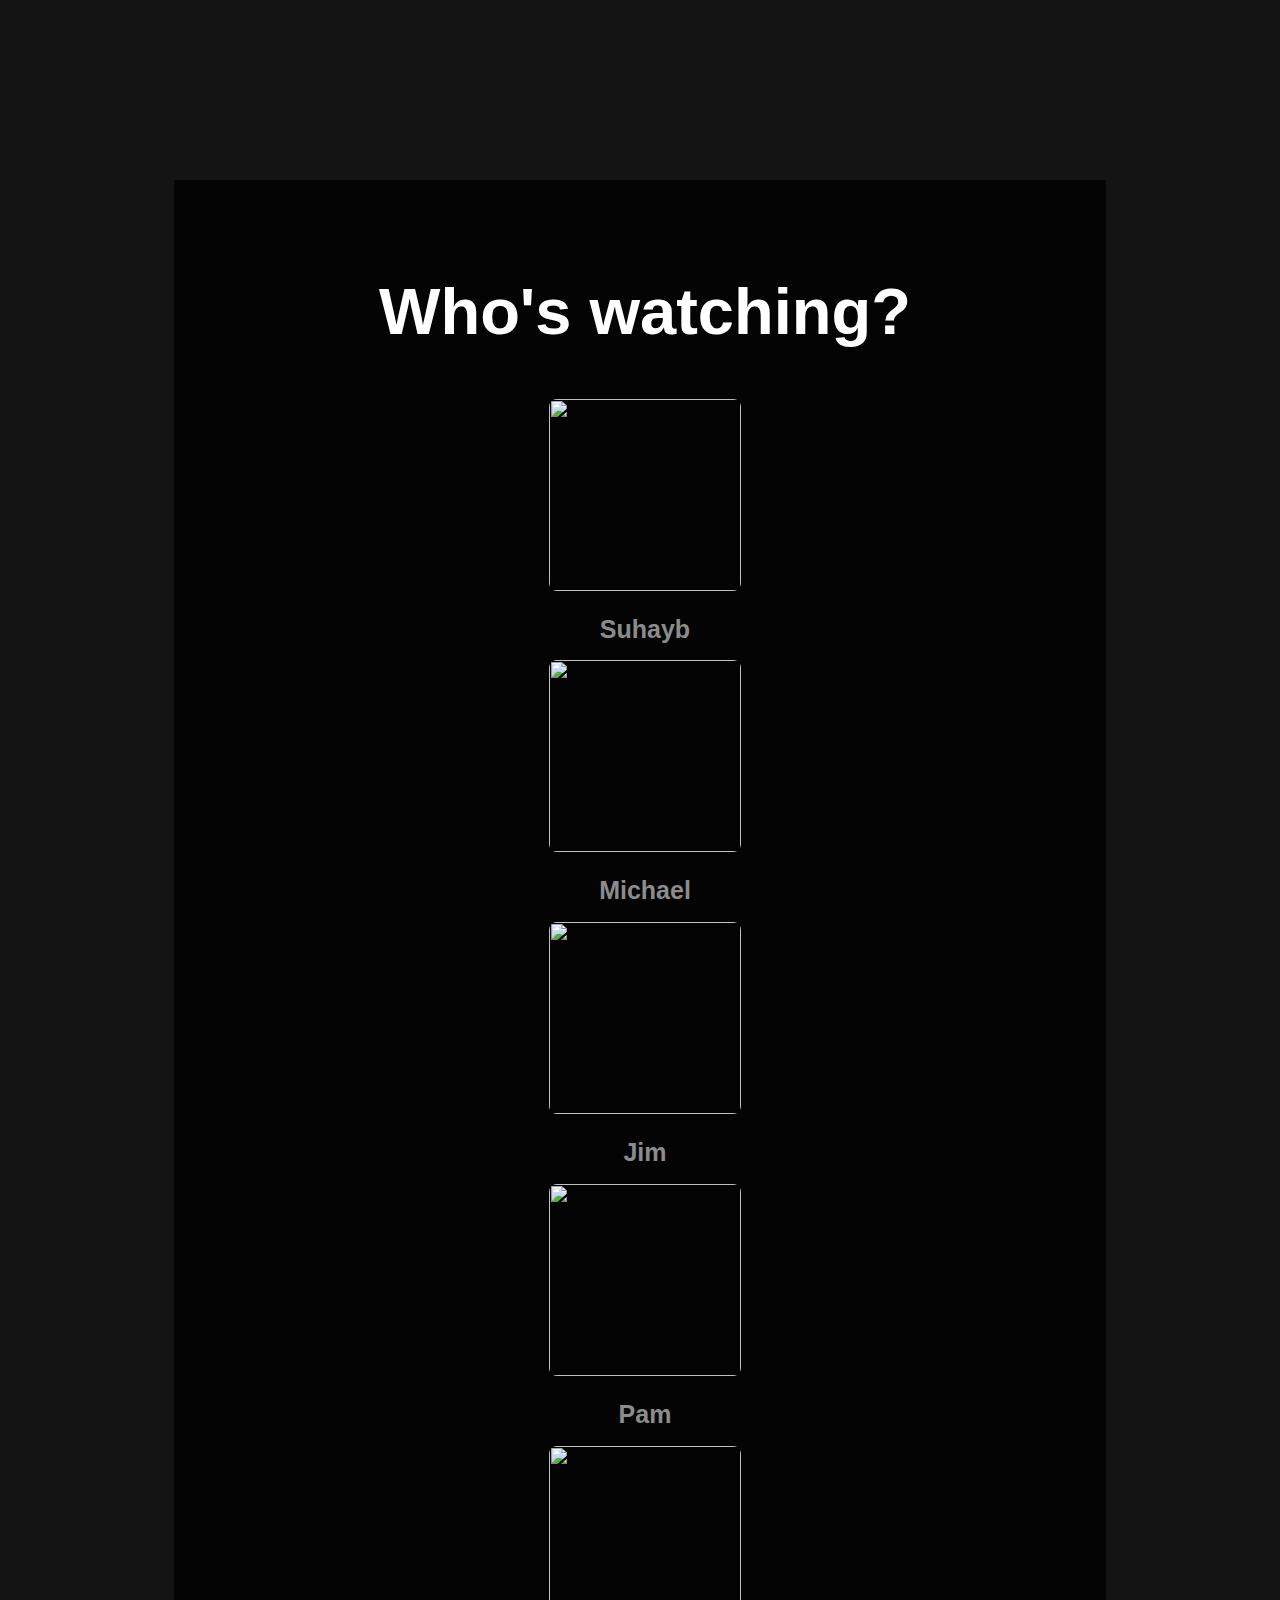
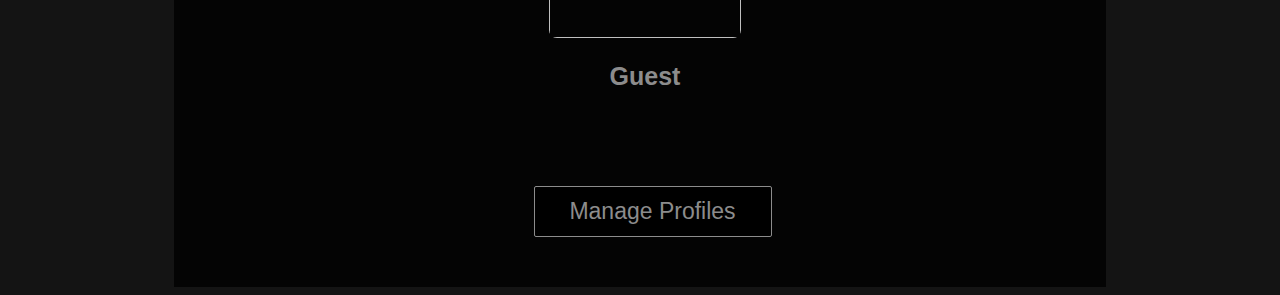
==== login.html @ c8b0978b "fixes" ====
<!DOCTYPE html>

<html lang="en">
    <head>
        <meta charset="utf-8">
        <meta name="viewport" content="width=device-width, initial-scale=1">

        <link href="https://cdn.jsdelivr.net/npm/bootstrap@5.2.3/dist/css/bootstrap.min.css" rel="stylesheet" integrity="sha384-rbsA2VBKQhggwzxH7pPCaAqO46MgnOM80zW1RWuH61DGLwZJEdK2Kadq2F9CUG65" crossorigin="anonymous">
        <script src="https://cdn.jsdelivr.net/npm/bootstrap@5.2.3/dist/js/bootstrap.bundle.min.js" integrity="sha384-kenU1KFdBIe4zVF0s0G1M5b4hcpxyD9F7jL+jjXkk+Q2h455rYXK/7HAuoJl+0I4" crossorigin="anonymous"></script>

        <link href="styleslogin.css" rel="stylesheet">

        <script src="script.js" type="text/javascript"></script>
        <title>Netflix</title>

        <link rel = "icon" href = "https://static-00.iconduck.com/assets.00/netflix-icon-icon-1024x1024-w4ni4f6d.png" 
                type = "image/x-icon">

    </head>
    <body class="back">


        <div class="mainbox">
            <h1 style="color:white;" id="signin"> Who's watching? </h1>

            <div class="row a">

                <div class="col">
                    <img src="https://wallpapers.com/images/high/netflix-profile-pictures-1000-x-1000-dyrp6bw6adbulg5b.webp" 
                height=192px width=192px id="pfp">
                    <h1 id="user"> Suhayb </h1>
                </div>

                <div class="col">
                    <img src="https://occ-0-3752-64.1.nflxso.net/dnm/api/v6/K6hjPJd6cR6FpVELC5Pd6ovHRSk/AAAABd3mDvVI90iOMEOuvW6g48vIgs8Uv6A8xyzJq1ljqFzBGvtWo4Y8Zh5QFARpgwZcs4qs92NiniRNgYq6mWQl81lNiNMYzyPabP8O.png?r=b39" 
                height=192px width=192px id="pfp">
                    <h1 id="user"> Michael </h1>
                </div>

                <div class="col">
                    <img src="https://wallpapers.com/images/high/netflix-profile-pictures-1000-x-1000-2fg93funipvqfs9i.webp" 
                height=192px width=192px id="pfp">
                    <h1 id="user"> Jim </h1>
                </div>

                <div class="col">
                    <img src="https://wallpapers.com/images/high/netflix-profile-pictures-1000-x-1000-62wgyitks6f4l79m.webp" 
                height=192px width=192px id="pfp" >
                    <h1 id="user"> Pam </h1>
                </div>

                <div class="col">
                    <img src="https://occ-0-3752-64.1.nflxso.net/dnm/api/v6/K6hjPJd6cR6FpVELC5Pd6ovHRSk/AAAABRNxh2T8XhS7jBOLKwI1j-R0CJFhtTa-nxz5EhkX0EL4ue-amefp4mC1fsf0-rd8vynj9TXF2unD7iD4vFlh5kp5XCMtfUa4NA.png?r=a16" 
                height=192px width=192px id="pfp">
                    <h1 id="user"> Guest </h1>

                </div>

            <div class="row a">
                <div class="col">

                    <button type="button" id="btn" class="btn">Manage Profiles</button>
                </div>

            </div>


        </div>


    </body>
---- styleslogin.css ----
.back{
    background-color: #141414;

 
 }

 .mainbox{
     width: 65%;
     height: 50%;

     border-style: solid;
     border-color: white;
     border-width: 0px;
 
     padding: 50px;
     padding-left: 60px;
     
     margin: auto;
     margin-top: 180px;

     background-color: rgba(0,0,0,0.8); 
     /* To Give bg color with opacity without affecting child elements use rgba */
  
     
     font-family: 'Helvetica Neue',Helvetica,Arial,sans-serif;
 
 }
 
 .btn{
    color:#8c8c8c;
     background-color:black;
     font-size: 23px;

     
     border-style: solid;
     border-color: #8c8c8c;
     border-width: 1px;
     border-radius: 2px;


     width:238px;
     height:51px;
     margin-left:15px;
     margin-top:45px;
 }

 .btn:hover {
    background-color:black; /* Green */
    color: white;
    border-color: white;
 }
 
 #signin{
     font-size:65px;
     font-weight:700px;
     text-align: center;
 }
 
 
 
 #pfp{
     border-radius: 8px;
 }

 #user{
    color:#8c8c8c;
    margin-top:20px;
    font-size:25px;
 }


 .row.a{
    margin-top: 50px;
 }
 
.col{
    text-align: center;
}





























*/
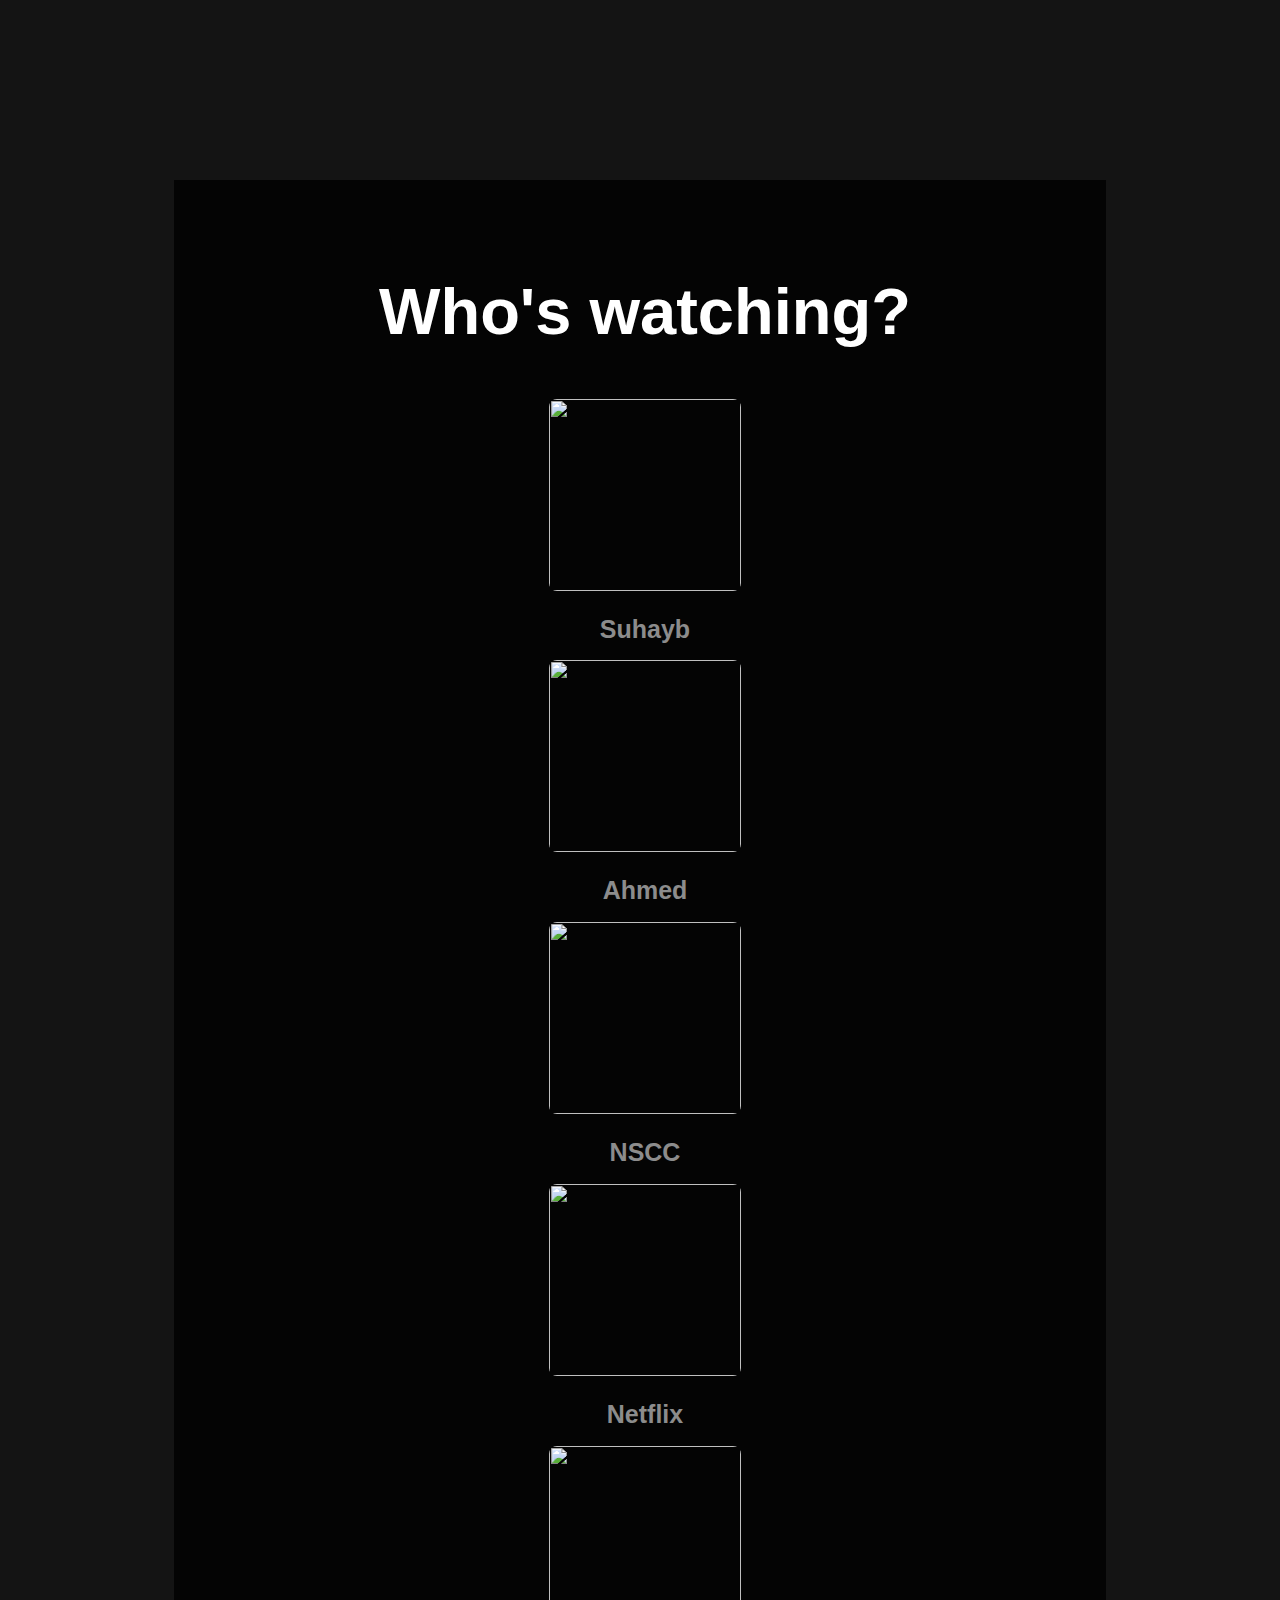
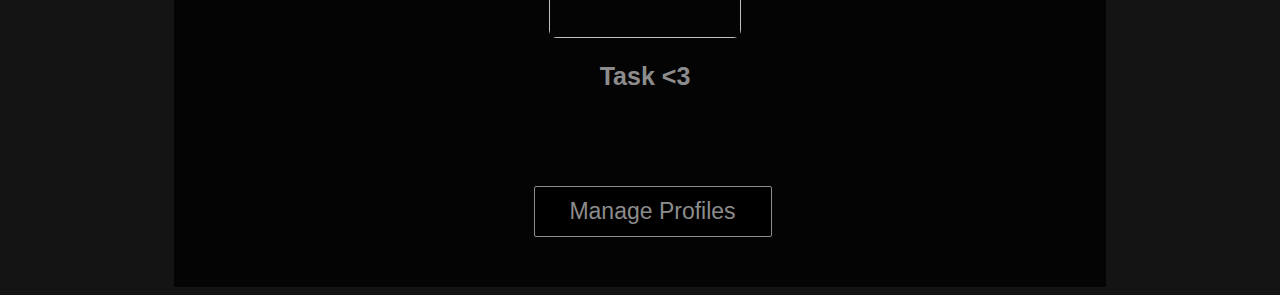
==== commit 9362a20e: "edits" ====
--- a/login.html
+++ b/login.html
@@ -34,25 +34,25 @@
                 <div class="col">
                     <img src="https://occ-0-3752-64.1.nflxso.net/dnm/api/v6/K6hjPJd6cR6FpVELC5Pd6ovHRSk/AAAABd3mDvVI90iOMEOuvW6g48vIgs8Uv6A8xyzJq1ljqFzBGvtWo4Y8Zh5QFARpgwZcs4qs92NiniRNgYq6mWQl81lNiNMYzyPabP8O.png?r=b39" 
                 height=192px width=192px id="pfp">
-                    <h1 id="user"> Michael </h1>
+                    <h1 id="user"> Ahmed</h1>
                 </div>
 
                 <div class="col">
                     <img src="https://wallpapers.com/images/high/netflix-profile-pictures-1000-x-1000-2fg93funipvqfs9i.webp" 
                 height=192px width=192px id="pfp">
-                    <h1 id="user"> Jim </h1>
+                    <h1 id="user"> NSCC </h1>
                 </div>
 
                 <div class="col">
                     <img src="https://wallpapers.com/images/high/netflix-profile-pictures-1000-x-1000-62wgyitks6f4l79m.webp" 
                 height=192px width=192px id="pfp" >
-                    <h1 id="user"> Pam </h1>
+                    <h1 id="user"> Netflix </h1>
                 </div>
 
                 <div class="col">
                     <img src="https://occ-0-3752-64.1.nflxso.net/dnm/api/v6/K6hjPJd6cR6FpVELC5Pd6ovHRSk/AAAABRNxh2T8XhS7jBOLKwI1j-R0CJFhtTa-nxz5EhkX0EL4ue-amefp4mC1fsf0-rd8vynj9TXF2unD7iD4vFlh5kp5XCMtfUa4NA.png?r=a16" 
                 height=192px width=192px id="pfp">
-                    <h1 id="user"> Guest </h1>
+                    <h1 id="user"> Task <3 </h1>
 
                 </div>
 
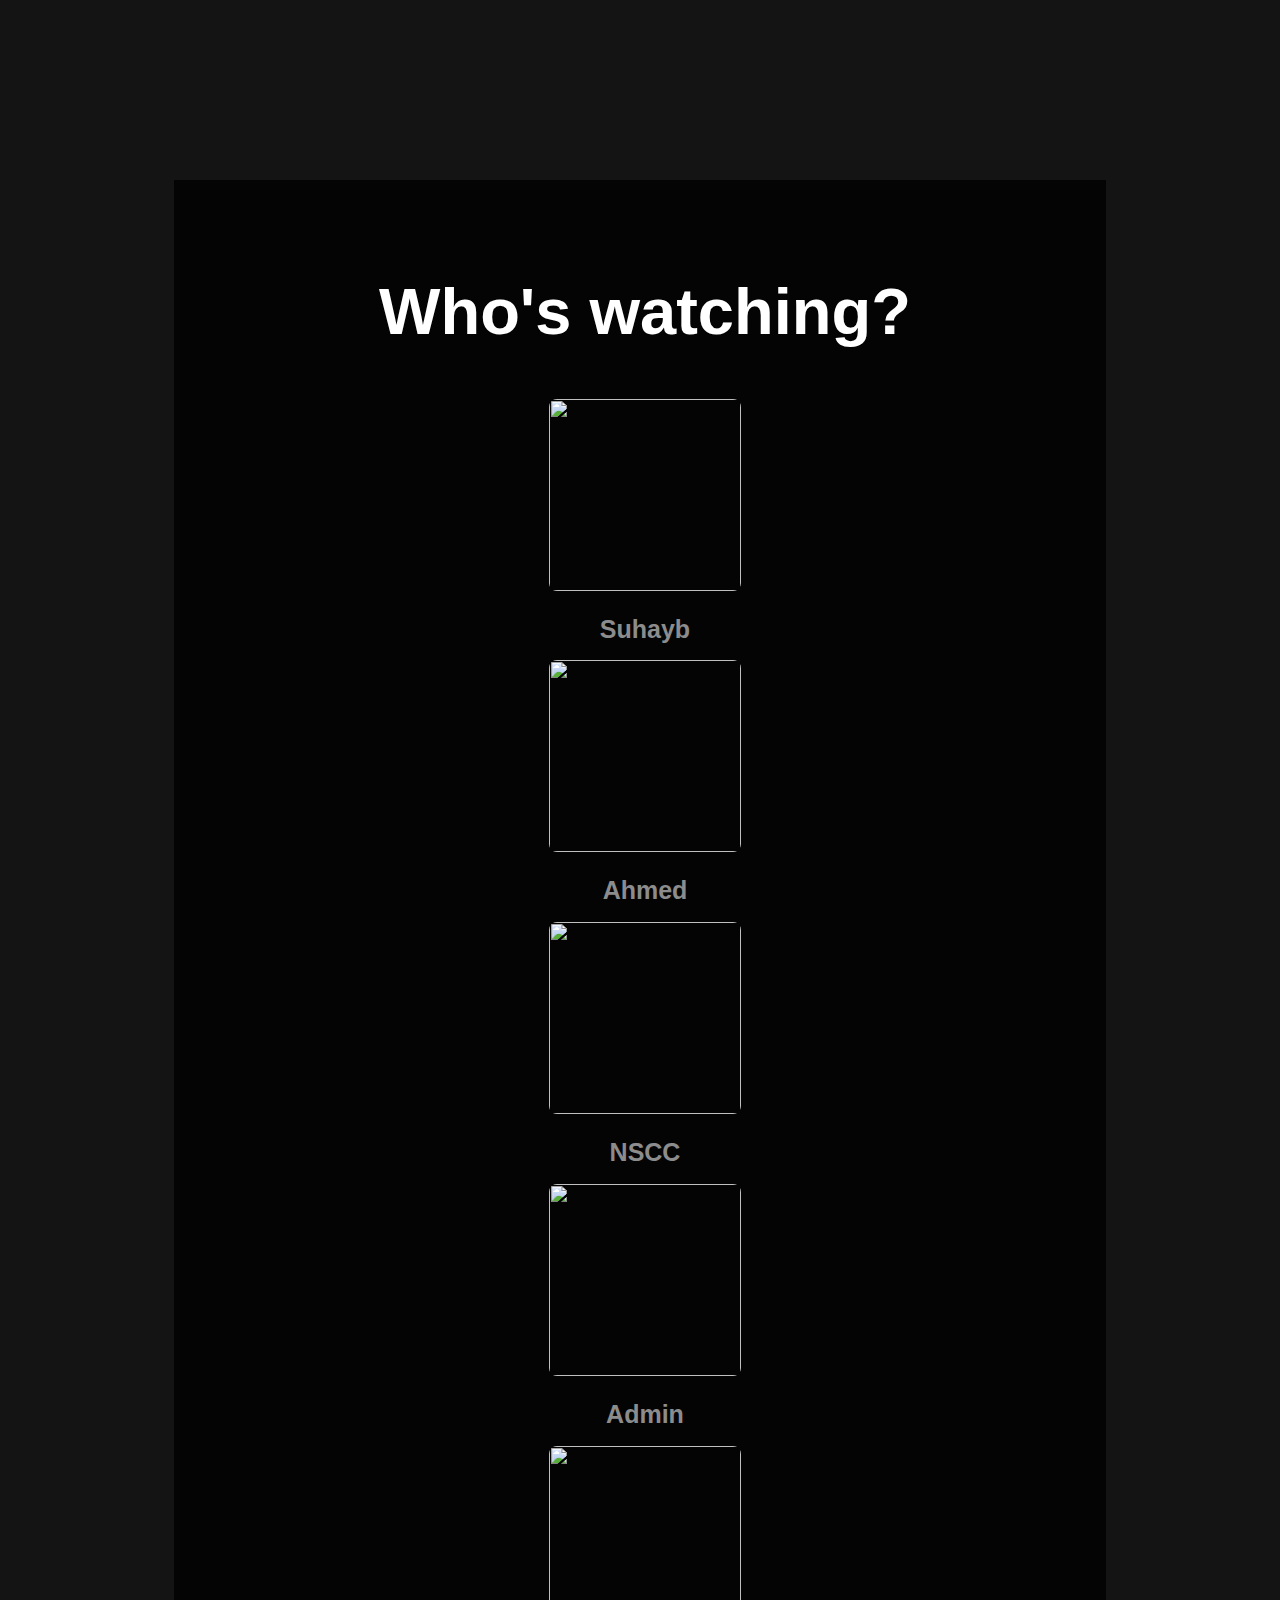
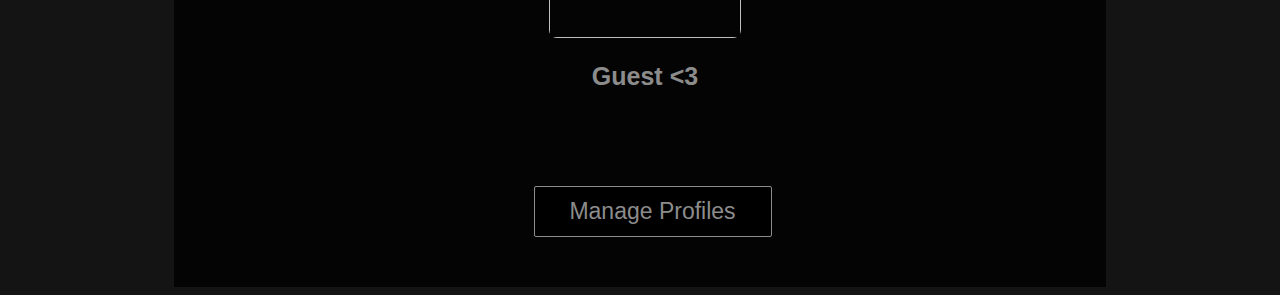
==== commit 09a2ac0d: "edits" ====
--- a/login.html
+++ b/login.html
@@ -46,13 +46,13 @@
                 <div class="col">
                     <img src="https://wallpapers.com/images/high/netflix-profile-pictures-1000-x-1000-62wgyitks6f4l79m.webp" 
                 height=192px width=192px id="pfp" >
-                    <h1 id="user"> Netflix </h1>
+                    <h1 id="user"> Admin</h1>
                 </div>
 
                 <div class="col">
                     <img src="https://occ-0-3752-64.1.nflxso.net/dnm/api/v6/K6hjPJd6cR6FpVELC5Pd6ovHRSk/AAAABRNxh2T8XhS7jBOLKwI1j-R0CJFhtTa-nxz5EhkX0EL4ue-amefp4mC1fsf0-rd8vynj9TXF2unD7iD4vFlh5kp5XCMtfUa4NA.png?r=a16" 
                 height=192px width=192px id="pfp">
-                    <h1 id="user"> Task <3 </h1>
+                    <h1 id="user"> Guest <3 </h1>
 
                 </div>
 
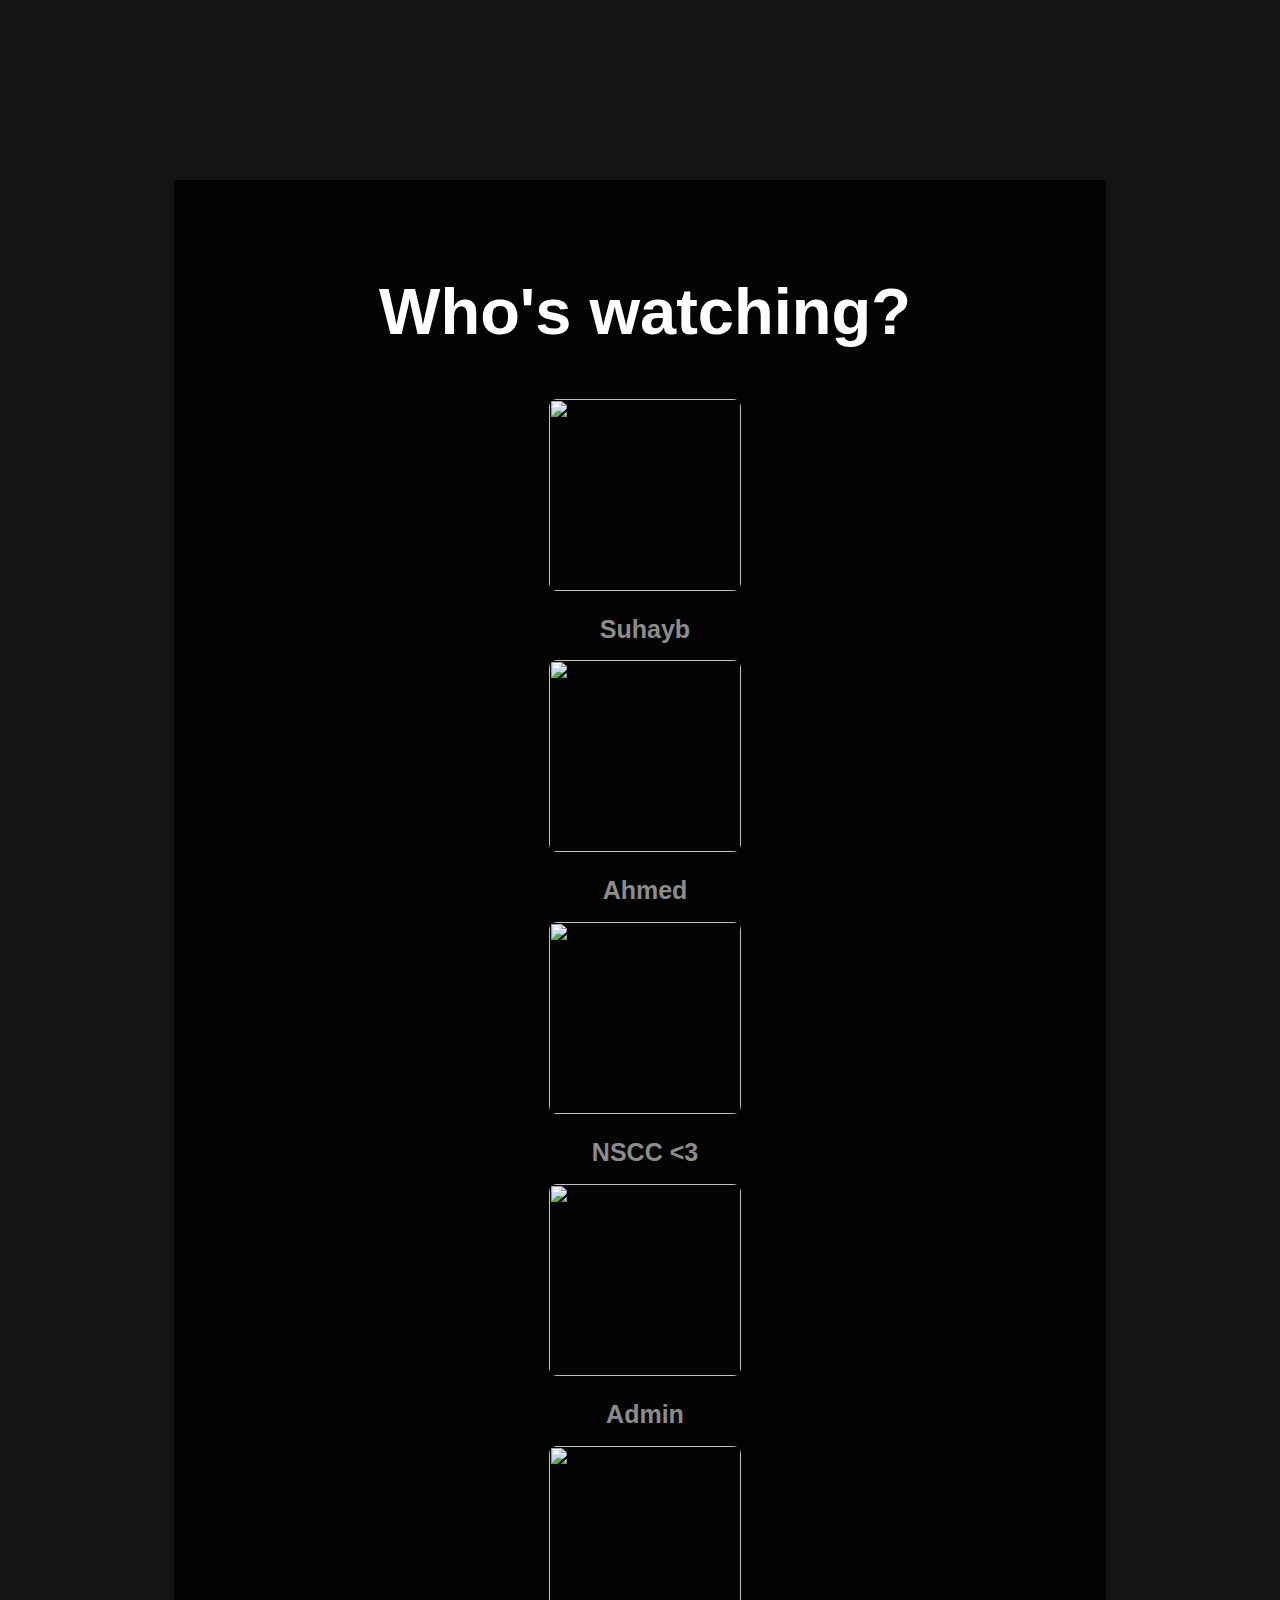
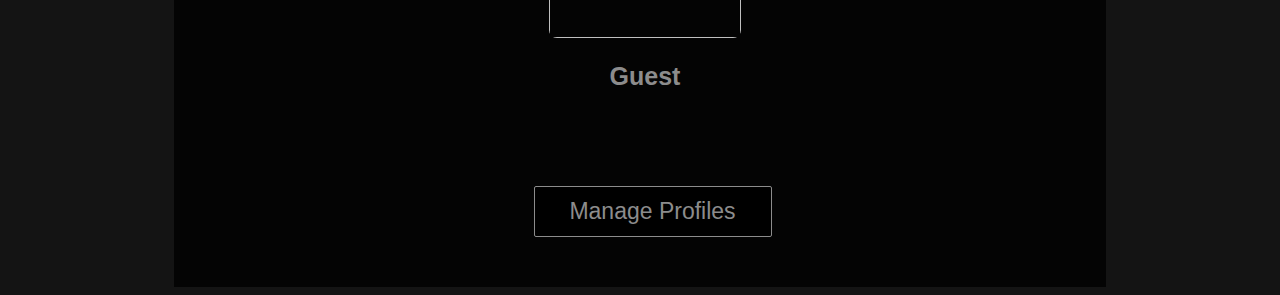
==== commit b26fa093: "edits" ====
--- a/login.html
+++ b/login.html
@@ -40,7 +40,7 @@
                 <div class="col">
                     <img src="https://wallpapers.com/images/high/netflix-profile-pictures-1000-x-1000-2fg93funipvqfs9i.webp" 
                 height=192px width=192px id="pfp">
-                    <h1 id="user"> NSCC </h1>
+                    <h1 id="user"> NSCC <3 </h1>
                 </div>
 
                 <div class="col">
@@ -52,7 +52,7 @@
                 <div class="col">
                     <img src="https://occ-0-3752-64.1.nflxso.net/dnm/api/v6/K6hjPJd6cR6FpVELC5Pd6ovHRSk/AAAABRNxh2T8XhS7jBOLKwI1j-R0CJFhtTa-nxz5EhkX0EL4ue-amefp4mC1fsf0-rd8vynj9TXF2unD7iD4vFlh5kp5XCMtfUa4NA.png?r=a16" 
                 height=192px width=192px id="pfp">
-                    <h1 id="user"> Guest <3 </h1>
+                    <h1 id="user"> Guest</h1>
 
                 </div>
 
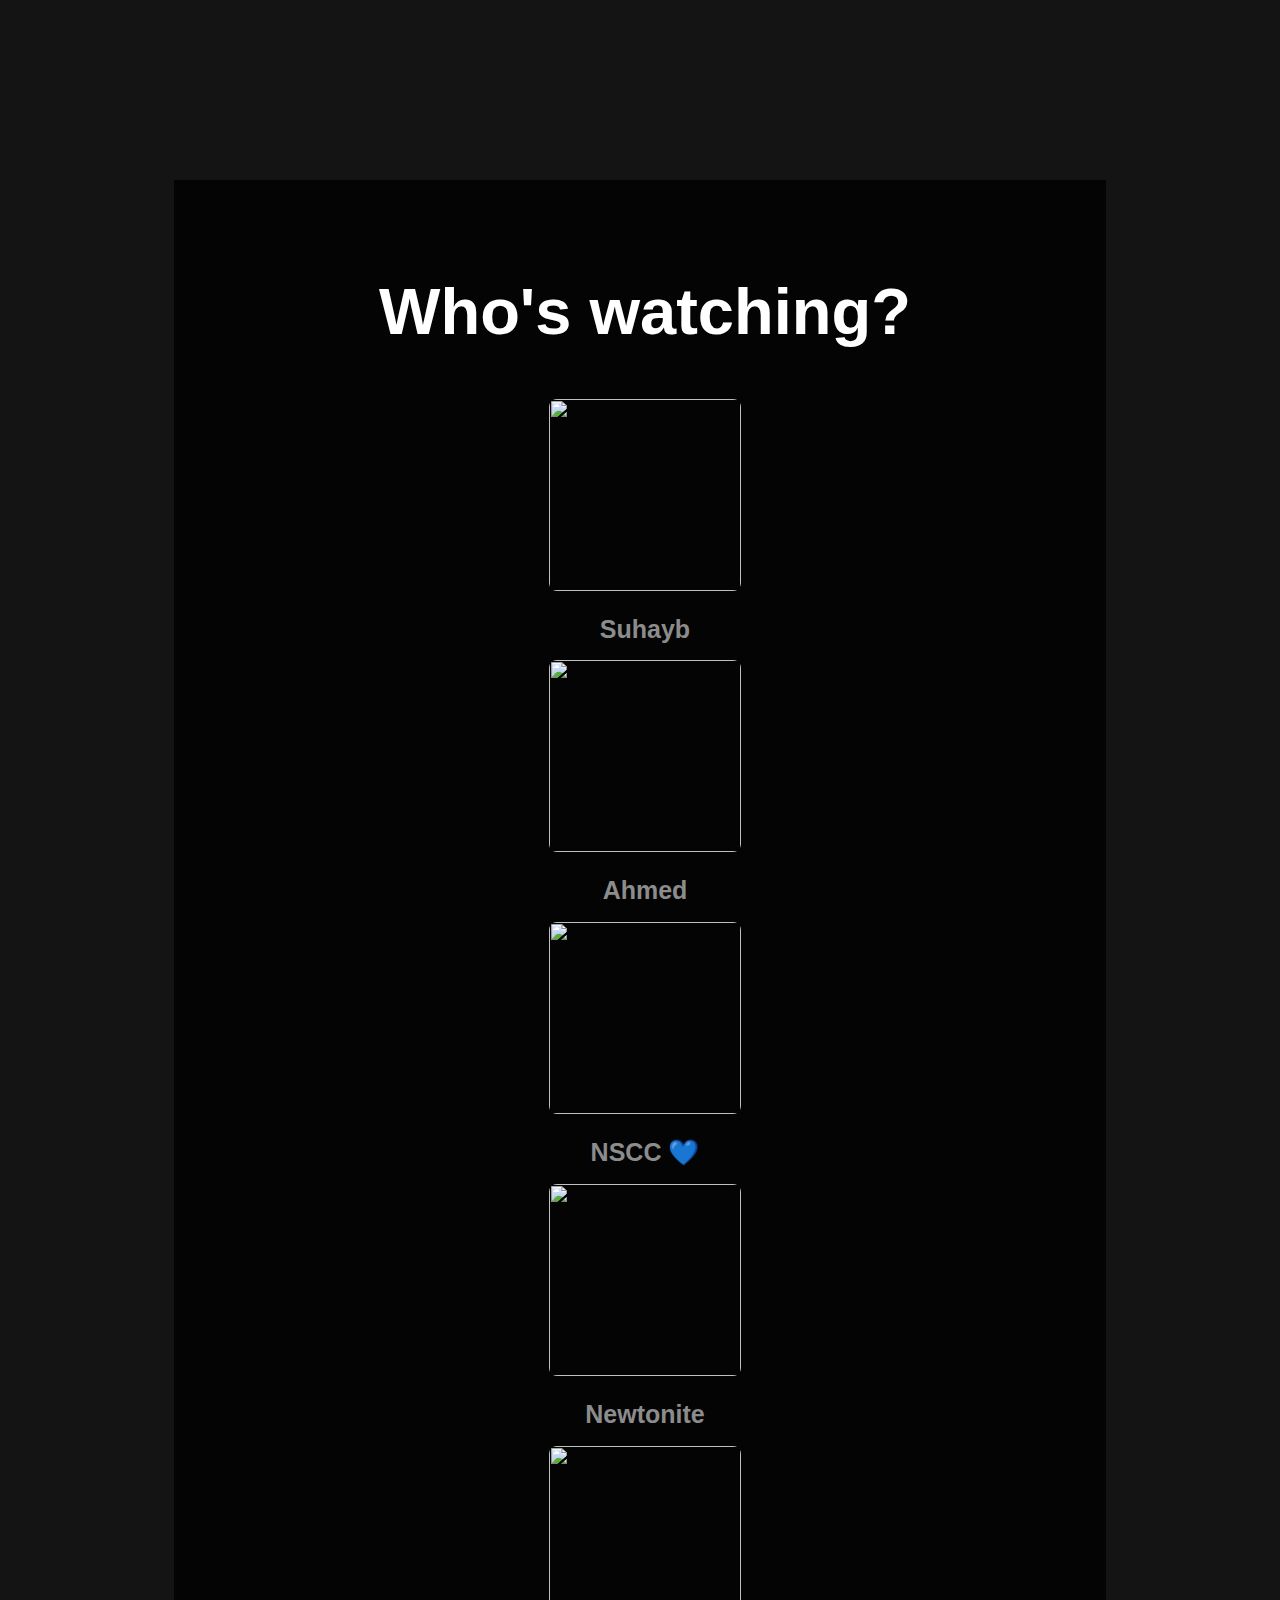
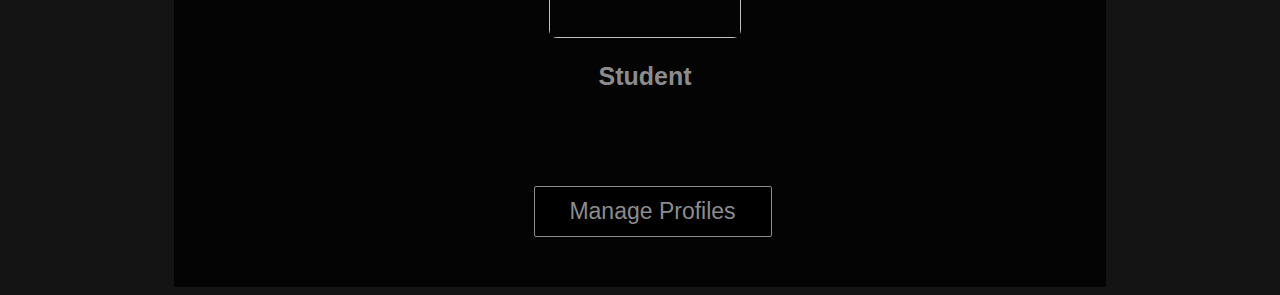
==== commit 43a55d78: "final commit" ====
--- a/login.html
+++ b/login.html
@@ -32,34 +32,36 @@
                 </div>
 
                 <div class="col">
-                    <img src="https://occ-0-3752-64.1.nflxso.net/dnm/api/v6/K6hjPJd6cR6FpVELC5Pd6ovHRSk/AAAABd3mDvVI90iOMEOuvW6g48vIgs8Uv6A8xyzJq1ljqFzBGvtWo4Y8Zh5QFARpgwZcs4qs92NiniRNgYq6mWQl81lNiNMYzyPabP8O.png?r=b39" 
+                    <img src="https://wallpapers.com/images/hd/netflix-profile-pictures-1000-x-1000-88wkdmjrorckekha.jpg" 
                 height=192px width=192px id="pfp">
                     <h1 id="user"> Ahmed</h1>
                 </div>
 
                 <div class="col">
-                    <img src="https://wallpapers.com/images/high/netflix-profile-pictures-1000-x-1000-2fg93funipvqfs9i.webp" 
-                height=192px width=192px id="pfp">
-                    <h1 id="user"> NSCC <3 </h1>
+                    <img src="https://media.licdn.com/dms/image/D560BAQHEMaQOOIiHJw/company-logo_200_200/0/1683131428283?e=2147483647&v=beta&t=NzY_zO4YRgquKN3IHrtoku5H6JuQnITd-JjBAfWuJBU" 
+                    height=192px width=192px id="pfp">
+                    <h1 id="user"> NSCC &#128153 </h1>
                 </div>
 
                 <div class="col">
-                    <img src="https://wallpapers.com/images/high/netflix-profile-pictures-1000-x-1000-62wgyitks6f4l79m.webp" 
+                    <img src="https://ih0.redbubble.net/image.618427277.3222/flat,1000x1000,075,f.u1.jpg" 
                 height=192px width=192px id="pfp" >
-                    <h1 id="user"> Admin</h1>
+                    <h1 id="user"> Newtonite</h1>
                 </div>
 
                 <div class="col">
-                    <img src="https://occ-0-3752-64.1.nflxso.net/dnm/api/v6/K6hjPJd6cR6FpVELC5Pd6ovHRSk/AAAABRNxh2T8XhS7jBOLKwI1j-R0CJFhtTa-nxz5EhkX0EL4ue-amefp4mC1fsf0-rd8vynj9TXF2unD7iD4vFlh5kp5XCMtfUa4NA.png?r=a16" 
+                    <img src="https://wallpapers.com/images/hd/netflix-profile-pictures-1000-x-1000-qo9h82134t9nv0j0.jpg" 
                 height=192px width=192px id="pfp">
-                    <h1 id="user"> Guest</h1>
+                    <h1 id="user"> Student</h1>
 
-                </div>
+            </div>
 
             <div class="row a">
                 <div class="col">
-
-                    <button type="button" id="btn" class="btn">Manage Profiles</button>
+                    <button onclick="location.href='index.html'"
+                        type="button" id="btn" class="btn">
+                     Manage Profiles
+                    </button>
                 </div>
 
             </div>
@@ -103,4 +105,3 @@
 
 
 
-
--- a/styleslogin.css
+++ b/styleslogin.css
@@ -29,7 +29,7 @@
  }
  
  .btn{
-    color:#8c8c8c;
+     color:#8c8c8c;
      background-color:black;
      font-size: 23px;
 
@@ -46,9 +46,10 @@
      margin-top:45px;
  }
 
- .btn:hover {
-    background-color:black; /* Green */
+ .btn:hover{
     color: white;
+    background-color:black;
+    
     border-color: white;
  }
  
@@ -105,6 +106,3 @@
 
 
 
-
-
-*/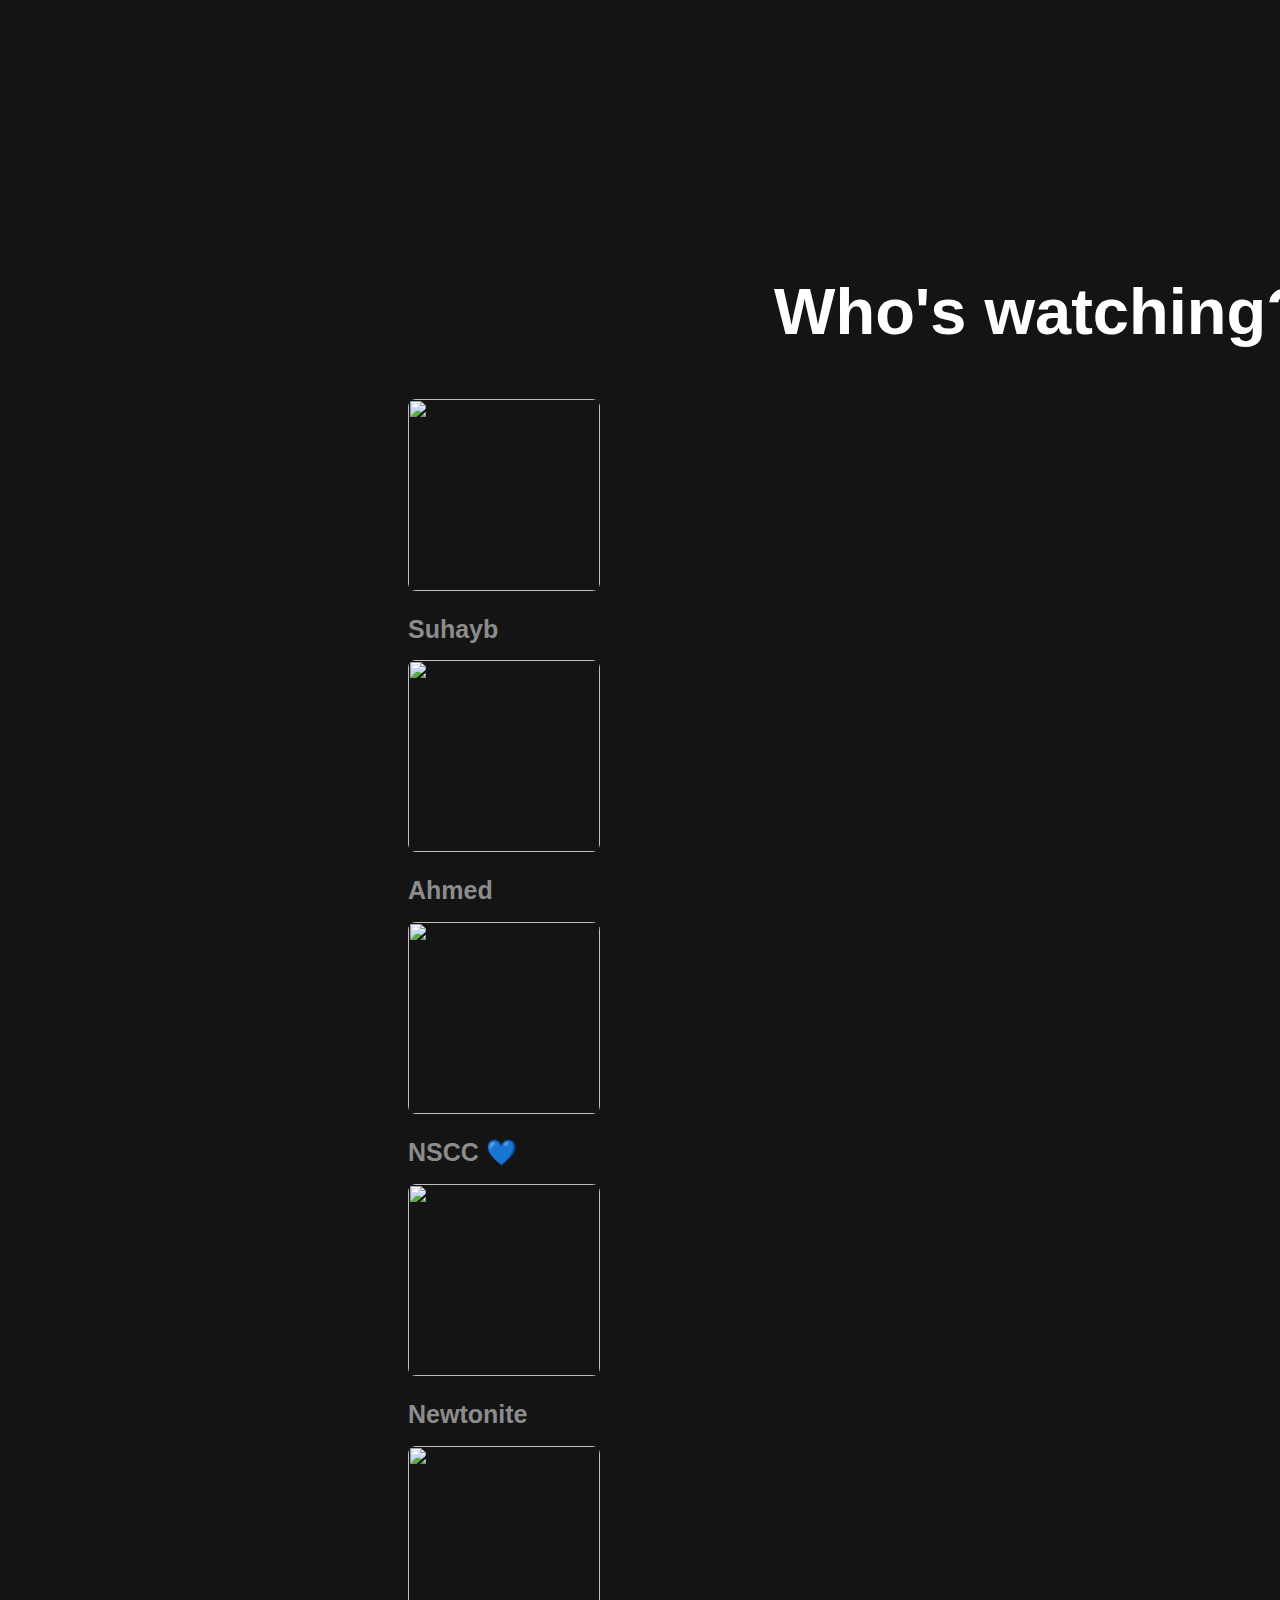
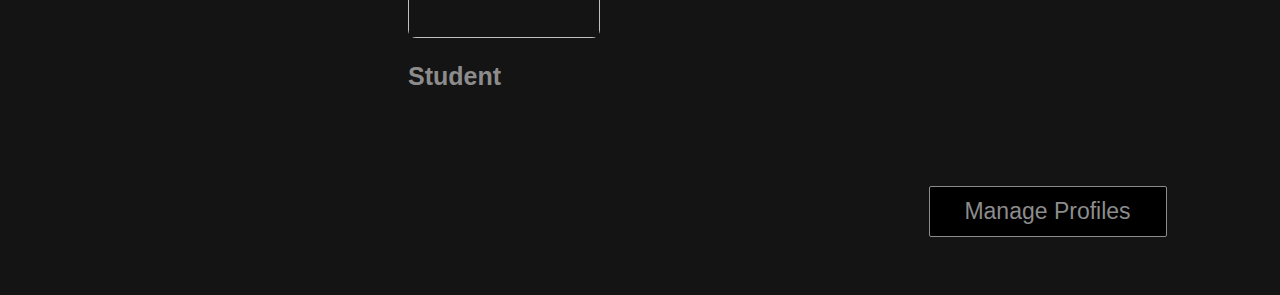
==== commit 820d505c: "final commit" ====
--- a/login.html
+++ b/login.html
@@ -25,31 +25,31 @@
 
             <div class="row a">
 
-                <div class="col">
+                <div class="col-sm">
                     <img src="https://wallpapers.com/images/high/netflix-profile-pictures-1000-x-1000-dyrp6bw6adbulg5b.webp" 
                 height=192px width=192px id="pfp">
                     <h1 id="user"> Suhayb </h1>
                 </div>
 
-                <div class="col">
+                <div class="col-sm">
                     <img src="https://wallpapers.com/images/hd/netflix-profile-pictures-1000-x-1000-88wkdmjrorckekha.jpg" 
                 height=192px width=192px id="pfp">
                     <h1 id="user"> Ahmed</h1>
                 </div>
 
-                <div class="col">
+                <div class="col-sm">
                     <img src="https://media.licdn.com/dms/image/D560BAQHEMaQOOIiHJw/company-logo_200_200/0/1683131428283?e=2147483647&v=beta&t=NzY_zO4YRgquKN3IHrtoku5H6JuQnITd-JjBAfWuJBU" 
                     height=192px width=192px id="pfp">
                     <h1 id="user"> NSCC &#128153 </h1>
                 </div>
 
-                <div class="col">
+                <div class="col-sm">
                     <img src="https://ih0.redbubble.net/image.618427277.3222/flat,1000x1000,075,f.u1.jpg" 
                 height=192px width=192px id="pfp" >
                     <h1 id="user"> Newtonite</h1>
                 </div>
 
-                <div class="col">
+                <div class="col-sm">
                     <img src="https://wallpapers.com/images/hd/netflix-profile-pictures-1000-x-1000-qo9h82134t9nv0j0.jpg" 
                 height=192px width=192px id="pfp">
                     <h1 id="user"> Student</h1>
--- a/styleslogin.css
+++ b/styleslogin.css
@@ -7,7 +7,7 @@
  }
 
  .mainbox{
-     width: 65%;
+     width: 100%;
      height: 50%;
 
      border-style: solid;
@@ -15,12 +15,13 @@
      border-width: 0px;
  
      padding: 50px;
-     padding-left: 60px;
+     padding-left: 400px;
+     padding-right:400px;
      
      margin: auto;
      margin-top: 180px;
 
-     background-color: rgba(0,0,0,0.8); 
+     background-color: #141414;; 
      /* To Give bg color with opacity without affecting child elements use rgba */
   
      
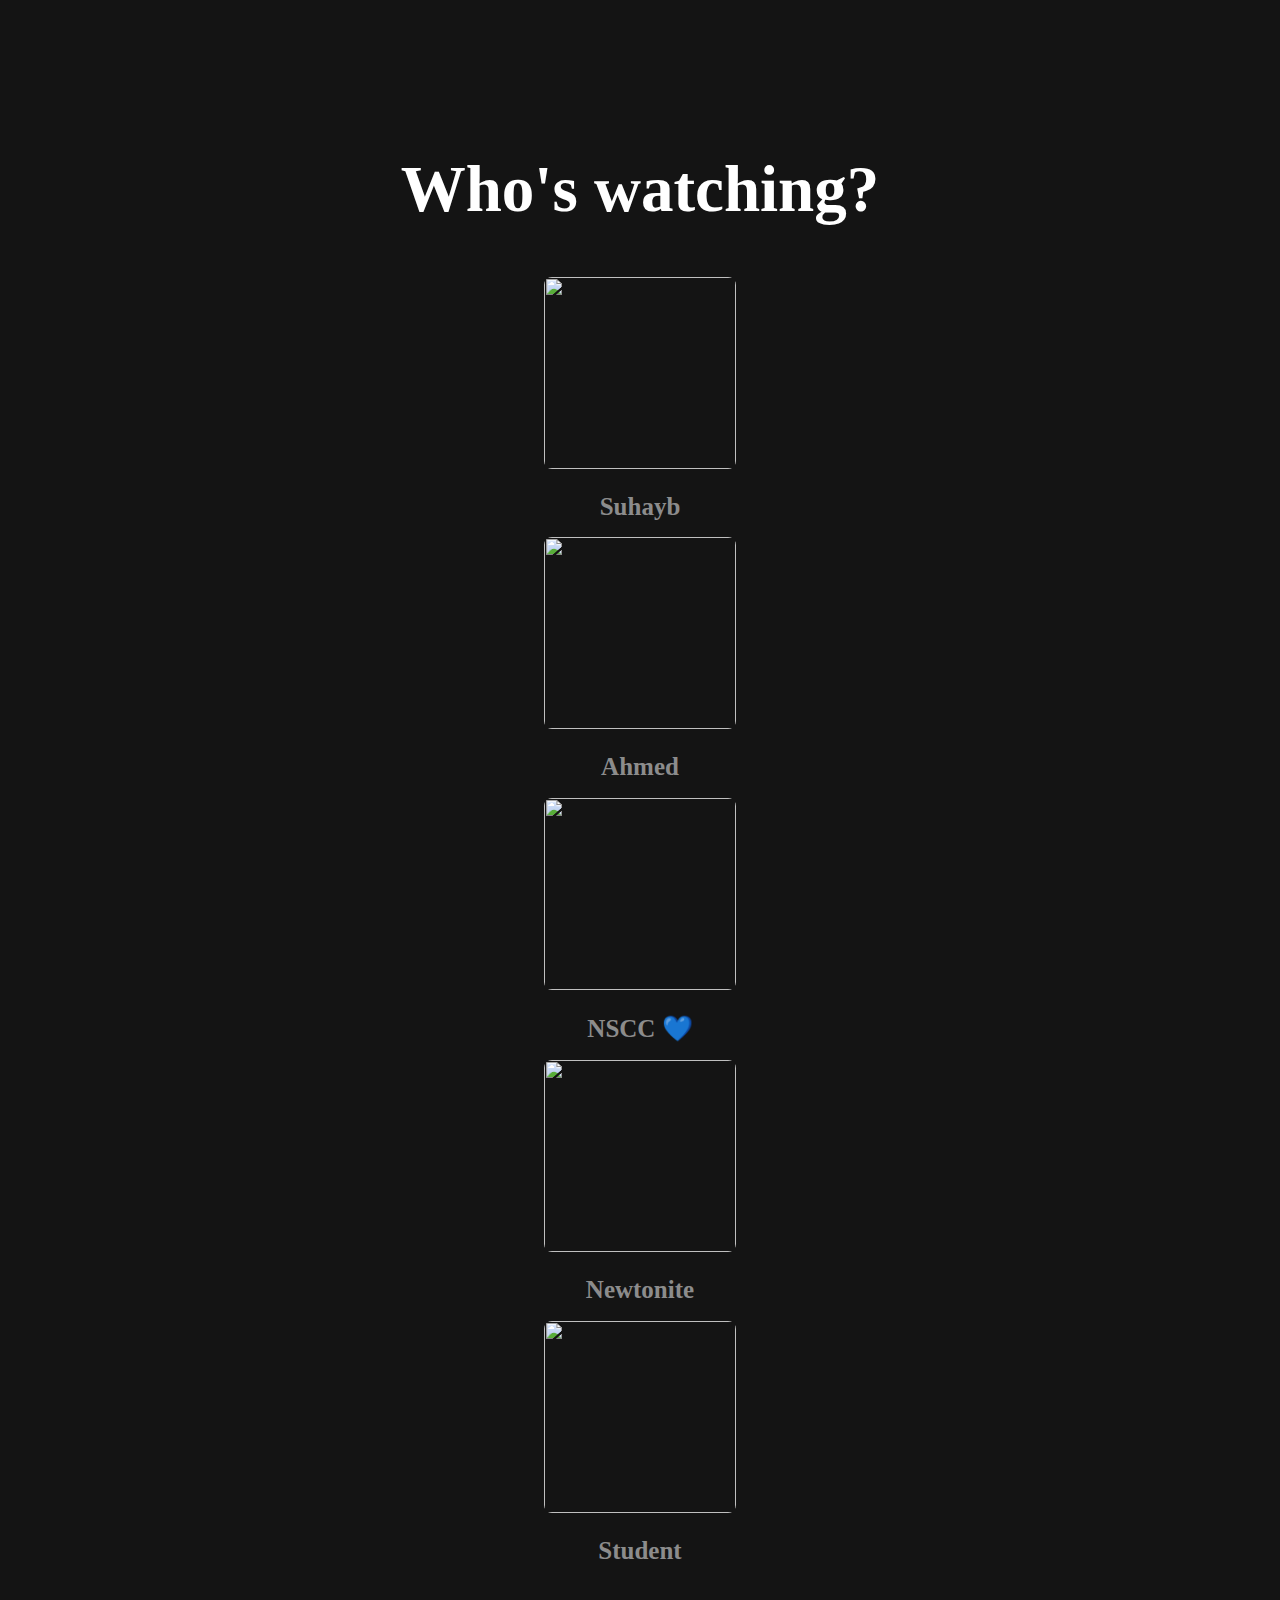
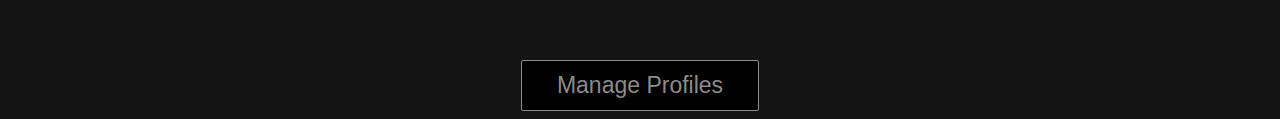
==== commit 46ece689: "final commit" ====
--- a/login.html
+++ b/login.html
@@ -19,40 +19,44 @@
     </head>
     <body class="back">
 
+        <div class="container-fluid">
+            <div class="row a">
+                <h1 style="color:white;" id="signin"> Who's watching? </h1>
+            </div>
+            
 
-        <div class="mainbox">
-            <h1 style="color:white;" id="signin"> Who's watching? </h1>
+            <div class="row flex-nowrap">
 
-            <div class="row a">
-
-                <div class="col-sm">
+                <div class="col">
                     <img src="https://wallpapers.com/images/high/netflix-profile-pictures-1000-x-1000-dyrp6bw6adbulg5b.webp" 
                 height=192px width=192px id="pfp">
                     <h1 id="user"> Suhayb </h1>
                 </div>
 
-                <div class="col-sm">
+                <div class="col">
                     <img src="https://wallpapers.com/images/hd/netflix-profile-pictures-1000-x-1000-88wkdmjrorckekha.jpg" 
                 height=192px width=192px id="pfp">
                     <h1 id="user"> Ahmed</h1>
                 </div>
 
-                <div class="col-sm">
+                <div class="col">
                     <img src="https://media.licdn.com/dms/image/D560BAQHEMaQOOIiHJw/company-logo_200_200/0/1683131428283?e=2147483647&v=beta&t=NzY_zO4YRgquKN3IHrtoku5H6JuQnITd-JjBAfWuJBU" 
                     height=192px width=192px id="pfp">
                     <h1 id="user"> NSCC &#128153 </h1>
                 </div>
 
-                <div class="col-sm">
+                <div class="col">
                     <img src="https://ih0.redbubble.net/image.618427277.3222/flat,1000x1000,075,f.u1.jpg" 
                 height=192px width=192px id="pfp" >
                     <h1 id="user"> Newtonite</h1>
                 </div>
 
-                <div class="col-sm">
+                <div class="col">
                     <img src="https://wallpapers.com/images/hd/netflix-profile-pictures-1000-x-1000-qo9h82134t9nv0j0.jpg" 
                 height=192px width=192px id="pfp">
                     <h1 id="user"> Student</h1>
+                </div>
+
 
             </div>
 
--- a/styleslogin.css
+++ b/styleslogin.css
@@ -1,4 +1,3 @@
-
 
 .back{
     background-color: #141414;
@@ -6,28 +5,16 @@
  
  }
 
- .mainbox{
-     width: 100%;
-     height: 50%;
 
-     border-style: solid;
-     border-color: white;
-     border-width: 0px;
  
-     padding: 50px;
-     padding-left: 400px;
-     padding-right:400px;
-     
-     margin: auto;
-     margin-top: 180px;
 
-     background-color: #141414;; 
-     /* To Give bg color with opacity without affecting child elements use rgba */
-  
-     
-     font-family: 'Helvetica Neue',Helvetica,Arial,sans-serif;
+ .container-fluid{
+    margin-top:12%;
+    padding-left: 20%;
+    padding-right: 20%;
+    background-color: #141414;;
+ }
  
- }
  
  .btn{
      color:#8c8c8c;
@@ -43,7 +30,8 @@
 
      width:238px;
      height:51px;
-     margin-left:15px;
+     margin-left:10%;
+     margin-right:10%;
      margin-top:45px;
  }
 
@@ -76,34 +64,11 @@
  .row.a{
     margin-top: 50px;
  }
+
+ .row.flex-nowrap{
+    margin-top: 50px;
+ }
  
 .col{
     text-align: center;
 }
-
-
-
-
-
-
-
-
-
-
-
-
-
-
-
-
-
-
-
-
-
-
-
-
-
-
-
